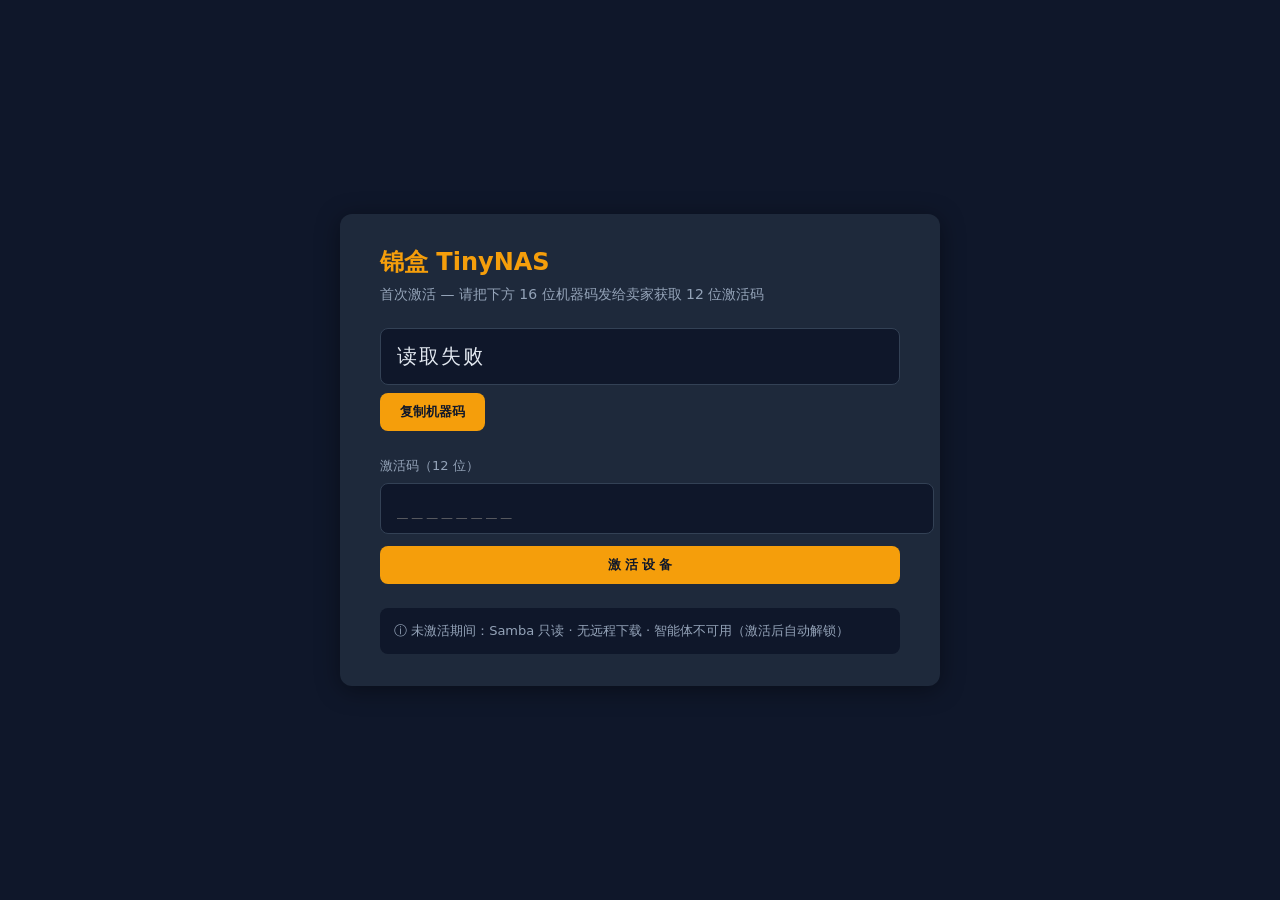
==== common/tinynas-files/www/tinynas-wizard.html @ 687c1741 "feat(common): first-run wizard page (HTML/CSS/JS, no CDN)" ====
<!DOCTYPE html>
<html lang="zh-CN">
<head>
<meta charset="UTF-8">
<meta name="viewport" content="width=device-width, initial-scale=1.0">
<title>锦盒 TinyNAS · 首次激活</title>
<style>
body { background:#0F172A; color:#E2E8F0; font-family:system-ui,-apple-system,"PingFang SC","Microsoft YaHei",sans-serif; display:flex; justify-content:center; align-items:center; min-height:100vh; margin:0; }
.card { background:#1E293B; border-radius:12px; padding:32px 40px; max-width:520px; width:90%; box-shadow:0 4px 24px rgba(0,0,0,0.4); }
h1 { font-size:24px; margin:0 0 8px; color:#F59E0B; }
.sub { color:#94A3B8; font-size:14px; margin-bottom:24px; }
.machine-id { font-family:ui-monospace,monospace; font-size:20px; padding:14px 16px; background:#0F172A; border-radius:8px; letter-spacing:2px; border:1px solid #334155; }
.copy-btn, .activate-btn { background:#F59E0B; color:#0F172A; border:none; padding:10px 20px; border-radius:8px; font-weight:600; cursor:pointer; }
.copy-btn:hover, .activate-btn:hover { background:#D97706; }
.activate-btn:disabled { background:#475569; color:#94A3B8; cursor:not-allowed; }
.activation-code { font-family:ui-monospace,monospace; font-size:18px; padding:14px 16px; background:#0F172A; border:1px solid #334155; border-radius:8px; width:100%; margin-top:8px; letter-spacing:4px; text-transform:uppercase; }
.note { margin-top:24px; padding:14px; background:#0F172A; border-radius:8px; font-size:13px; color:#94A3B8; }
.result { margin-top:16px; padding:12px; border-radius:8px; display:none; }
.result.ok { background:#064e3b; color:#34D399; }
.result.err { background:#7f1d1d; color:#F87171; }
</style>
</head>
<body>
<div class="card">
    <h1>锦盒 TinyNAS</h1>
    <div class="sub">首次激活 — 请把下方 16 位机器码发给卖家获取 12 位激活码</div>

    <div class="machine-id" id="mid">加载中…</div>
    <button class="copy-btn" style="margin-top:8px;" onclick="navigator.clipboard.writeText(document.getElementById('mid').textContent).then(()=>{this.textContent='已复制 ✓';setTimeout(()=>this.textContent='复制机器码',1500)})">复制机器码</button>

    <div style="margin-top:24px;">
        <label style="font-size:13px; color:#94A3B8;">激活码（12 位）</label>
        <input class="activation-code" id="code" maxlength="12" placeholder="________" autocomplete="off">
    </div>
    <button class="activate-btn" id="btn" onclick="doActivate()" style="margin-top:12px; width:100%;">激 活 设 备</button>

    <div class="result" id="result"></div>

    <div class="note">
        ⓘ 未激活期间：Samba 只读 · 无远程下载 · 智能体不可用（激活后自动解锁）
    </div>
</div>

<script>
fetch('/cgi-bin/machine-id').then(r=>r.json()).then(d=>{document.getElementById('mid').textContent=d.machine_id}).catch(e=>{document.getElementById('mid').textContent='读取失败'});

function doActivate(){
    const code=document.getElementById('code').value.trim();
    const btn=document.getElementById('btn');
    const result=document.getElementById('result');
    if(code.length!==12){result.className='result err';result.textContent='激活码必须是 12 位';result.style.display='block';return;}
    btn.disabled=true;btn.textContent='校验中…';
    result.style.display='none';
    fetch('/cgi-bin/activate',{method:'POST',headers:{'Content-Type':'application/x-www-form-urlencoded'},body:'code='+encodeURIComponent(code)})
    .then(r=>r.json()).then(d=>{
        if(d.status==='ok'){
            result.className='result ok';
            result.textContent='✓ 激活成功，3 秒后跳转到仪表盘…';
            result.style.display='block';
            setTimeout(()=>location.href='/',3000);
        } else {
            btn.disabled=false;btn.textContent='激 活 设 备';
            result.className='result err';
            result.textContent='✗ '+d.msg+'（机器码：'+(d.machine_id||'')+'）';
            result.style.display='block';
        }
    }).catch(e=>{btn.disabled=false;btn.textContent='激 活 设 备';result.className='result err';result.textContent='网络错误：'+e;result.style.display='block';});
}
</script>
</body>
</html>
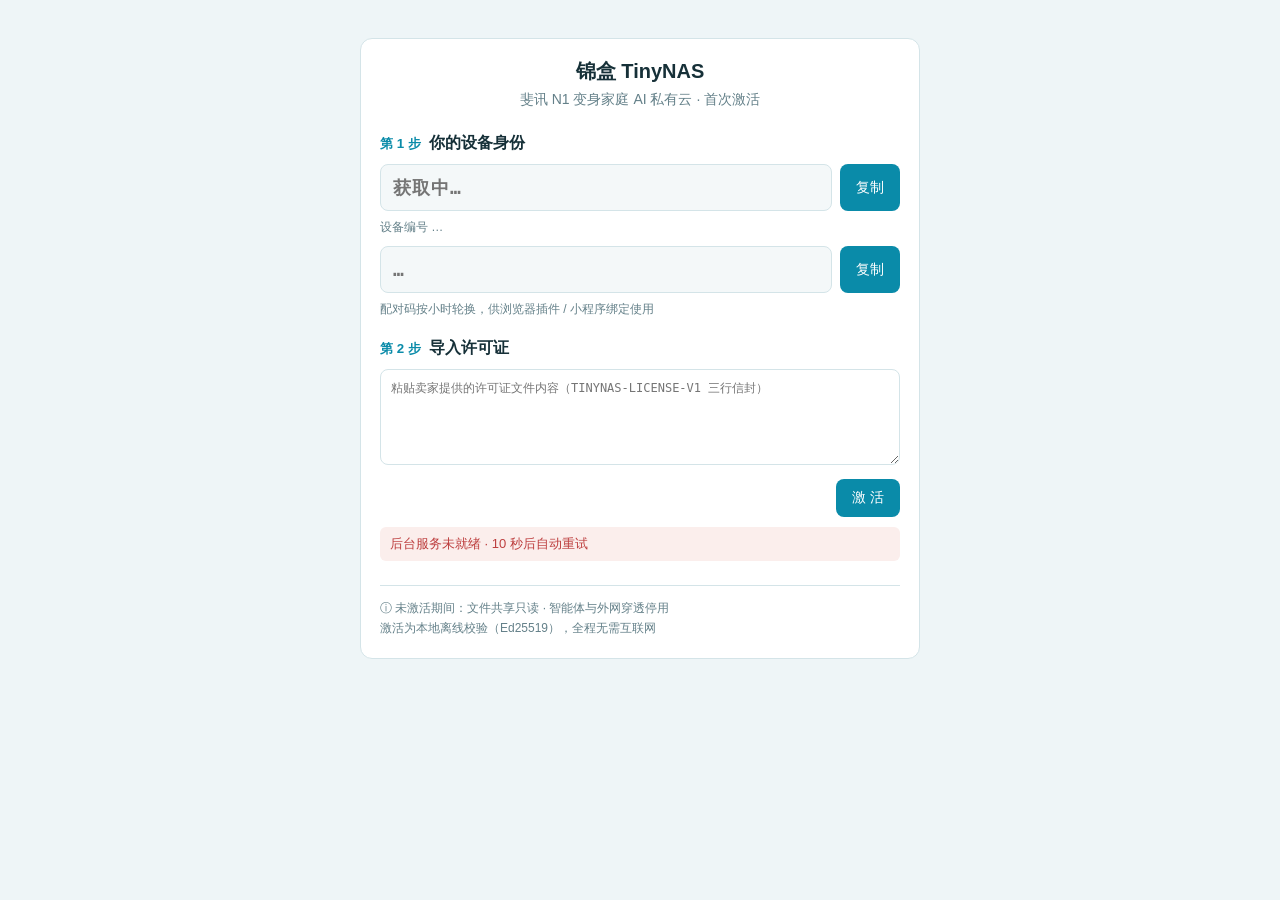
==== commit 1f8dcfa9: "feat(overlay): first-boot wizard (single-file, token-compliant, zero-external, 4.6KB)" ====
--- a/common/tinynas-files/www/tinynas-wizard.html
+++ b/common/tinynas-files/www/tinynas-wizard.html
@@ -1,71 +1,81 @@
 <!DOCTYPE html>
 <html lang="zh-CN">
 <head>
-<meta charset="UTF-8">
-<meta name="viewport" content="width=device-width, initial-scale=1.0">
+<meta charset="utf-8">
+<meta name="viewport" content="width=device-width, initial-scale=1">
 <title>锦盒 TinyNAS · 首次激活</title>
 <style>
-body { background:#0F172A; color:#E2E8F0; font-family:system-ui,-apple-system,"PingFang SC","Microsoft YaHei",sans-serif; display:flex; justify-content:center; align-items:center; min-height:100vh; margin:0; }
-.card { background:#1E293B; border-radius:12px; padding:32px 40px; max-width:520px; width:90%; box-shadow:0 4px 24px rgba(0,0,0,0.4); }
-h1 { font-size:24px; margin:0 0 8px; color:#F59E0B; }
-.sub { color:#94A3B8; font-size:14px; margin-bottom:24px; }
-.machine-id { font-family:ui-monospace,monospace; font-size:20px; padding:14px 16px; background:#0F172A; border-radius:8px; letter-spacing:2px; border:1px solid #334155; }
-.copy-btn, .activate-btn { background:#F59E0B; color:#0F172A; border:none; padding:10px 20px; border-radius:8px; font-weight:600; cursor:pointer; }
-.copy-btn:hover, .activate-btn:hover { background:#D97706; }
-.activate-btn:disabled { background:#475569; color:#94A3B8; cursor:not-allowed; }
-.activation-code { font-family:ui-monospace,monospace; font-size:18px; padding:14px 16px; background:#0F172A; border:1px solid #334155; border-radius:8px; width:100%; margin-top:8px; letter-spacing:4px; text-transform:uppercase; }
-.note { margin-top:24px; padding:14px; background:#0F172A; border-radius:8px; font-size:13px; color:#94A3B8; }
-.result { margin-top:16px; padding:12px; border-radius:8px; display:none; }
-.result.ok { background:#064e3b; color:#34D399; }
-.result.err { background:#7f1d1d; color:#F87171; }
+:root{--brand:#0a8ba9;--amber:#F59E0B;--bg:#eef5f7;--surface:#fff;--line:#d4e4e8;--ink:#163038;--dim:#648089;--ok:#087c59;--danger:#bd3e3e;--side:#113a45;--soft:#e5f7fb}
+*{margin:0;padding:0;box-sizing:border-box}
+body{font-family:-apple-system,BlinkMacSystemFont,"Segoe UI","PingFang SC","Microsoft YaHei",sans-serif;background:var(--bg);color:var(--ink);min-height:100vh;display:flex;justify-content:center;padding:38px 20px}
+.card{background:var(--surface);border:1px solid var(--line);border-radius:12px;padding:19px;max-width:560px;width:100%;height:fit-content}
+.brand{text-align:center;margin-bottom:24px}
+.brand h1{font-size:20px;font-weight:700}
+.brand p{font-size:14px;color:var(--dim);margin-top:6px}
+.step{margin-top:20px}
+.step-title{font-size:16px;font-weight:600;margin-bottom:10px}
+.step-title small{color:var(--brand);font-weight:600;margin-right:8px}
+.codebox{display:flex;gap:8px}
+.codebox input{flex:1;font:600 18px/1 ui-monospace,Menlo,monospace;letter-spacing:1px;padding:12px;border:1px solid var(--line);border-radius:8px;background:#f4f8f9;color:var(--ink);text-transform:uppercase}
+button{background:var(--brand);color:#fff;border:0;border-radius:8px;padding:10px 16px;font-size:14px;cursor:pointer}
+button:hover{filter:brightness(1.08)}
+button:disabled{background:var(--line);cursor:wait}
+.hint{font-size:12px;color:var(--dim);margin-top:8px}
+textarea{width:100%;height:96px;font:12px ui-monospace,Menlo,monospace;padding:10px;border:1px solid var(--line);border-radius:8px;resize:vertical}
+.msg{margin-top:10px;font-size:13px;display:none;padding:8px 10px;border-radius:6px}
+.msg.ok{display:block;background:#e7f6ef;color:var(--ok)}
+.msg.err{display:block;background:#fbeeec;color:var(--danger)}
+.footer{margin-top:24px;font-size:12px;color:var(--dim);border-top:1px solid var(--line);padding-top:12px;line-height:1.7}
 </style>
 </head>
 <body>
 <div class="card">
+  <div class="brand">
     <h1>锦盒 TinyNAS</h1>
-    <div class="sub">首次激活 — 请把下方 16 位机器码发给卖家获取 12 位激活码</div>
+    <p>斐讯 N1 变身家庭 AI 私有云 · 首次激活</p>
+  </div>
 
-    <div class="machine-id" id="mid">加载中…</div>
-    <button class="copy-btn" style="margin-top:8px;" onclick="navigator.clipboard.writeText(document.getElementById('mid').textContent).then(()=>{this.textContent='已复制 ✓';setTimeout(()=>this.textContent='复制机器码',1500)})">复制机器码</button>
+  <div class="step">
+    <div class="step-title"><small>第 1 步</small>你的设备身份</div>
+    <div class="codebox"><input id="mid" readonly placeholder="获取中…"><button onclick="cp('mid',this)">复制</button></div>
+    <div class="hint">设备编号 <span id="dev">…</span></div>
+    <div class="codebox" style="margin-top:10px"><input id="pair" readonly placeholder="…"><button onclick="cp('pair',this)">复制</button></div>
+    <div class="hint">配对码按小时轮换，供浏览器插件 / 小程序绑定使用</div>
+  </div>
 
-    <div style="margin-top:24px;">
-        <label style="font-size:13px; color:#94A3B8;">激活码（12 位）</label>
-        <input class="activation-code" id="code" maxlength="12" placeholder="________" autocomplete="off">
-    </div>
-    <button class="activate-btn" id="btn" onclick="doActivate()" style="margin-top:12px; width:100%;">激 活 设 备</button>
+  <div class="step">
+    <div class="step-title"><small>第 2 步</small>导入许可证</div>
+    <textarea id="lic" placeholder="粘贴卖家提供的许可证文件内容（TINYNAS-LICENSE-V1 三行信封）"></textarea>
+    <div style="margin-top:10px;text-align:right"><button id="act" onclick="activate()">激 活</button></div>
+    <div id="msg" class="msg"></div>
+  </div>
 
-    <div class="result" id="result"></div>
-
-    <div class="note">
-        ⓘ 未激活期间：Samba 只读 · 无远程下载 · 智能体不可用（激活后自动解锁）
-    </div>
+  <div class="footer">
+    ⓘ 未激活期间：文件共享只读 · 智能体与外网穿透停用<br>
+    激活为本地离线校验（Ed25519），全程无需互联网
+  </div>
 </div>
-
 <script>
-fetch('/cgi-bin/machine-id').then(r=>r.json()).then(d=>{document.getElementById('mid').textContent=d.machine_id}).catch(e=>{document.getElementById('mid').textContent='读取失败'});
-
-function doActivate(){
-    const code=document.getElementById('code').value.trim();
-    const btn=document.getElementById('btn');
-    const result=document.getElementById('result');
-    if(code.length!==12){result.className='result err';result.textContent='激活码必须是 12 位';result.style.display='block';return;}
-    btn.disabled=true;btn.textContent='校验中…';
-    result.style.display='none';
-    fetch('/cgi-bin/activate',{method:'POST',headers:{'Content-Type':'application/x-www-form-urlencoded'},body:'code='+encodeURIComponent(code)})
-    .then(r=>r.json()).then(d=>{
-        if(d.status==='ok'){
-            result.className='result ok';
-            result.textContent='✓ 激活成功，3 秒后跳转到仪表盘…';
-            result.style.display='block';
-            setTimeout(()=>location.href='/',3000);
-        } else {
-            btn.disabled=false;btn.textContent='激 活 设 备';
-            result.className='result err';
-            result.textContent='✗ '+d.msg+'（机器码：'+(d.machine_id||'')+'）';
-            result.style.display='block';
-        }
-    }).catch(e=>{btn.disabled=false;btn.textContent='激 活 设 备';result.className='result err';result.textContent='网络错误：'+e;result.style.display='block';});
+function cp(id,btn){var el=document.getElementById(id);el.select();try{document.execCommand('copy');btn.textContent='✓';setTimeout(function(){btn.textContent='复制'},1500)}catch(e){}}
+function show(cls,txt){var m=document.getElementById('msg');m.className='msg '+cls;m.textContent=txt}
+function activate(){
+  var btn=document.getElementById('act');btn.disabled=true;btn.textContent='验证中…';
+  var body=document.getElementById('lic').value.trim();
+  fetch('/cgi-bin/license-import',{method:'POST',headers:{'Content-Type':'text/plain'},body:body})
+    .then(function(r){return r.text()}).then(function(t){
+      var i=t.indexOf('{');var d=JSON.parse(t.slice(i));
+      if(d.status==='ok'){show('ok','激活成功 · 正在进入仪表盘');var n=3;
+        var iv=setInterval(function(){btn.textContent=n+' …';if(--n<0){clearInterval(iv);location.href='/'}},1000)}
+      else{btn.disabled=false;btn.textContent='激 活';show('err',d.msg||'激活失败 · 稍后重试')}
+    }).catch(function(){btn.disabled=false;btn.textContent='激 活';show('err','后台服务未就绪 · 稍后自动重试')});
 }
+fetch('/cgi-bin/machine-id').then(function(r){return r.text()}).then(function(t){
+  var i=t.indexOf('{');var d=JSON.parse(t.slice(i));
+  if(d.display_machine_id){document.getElementById('mid').value=d.display_machine_id;
+    document.getElementById('dev').textContent=d.device_id;
+    document.getElementById('pair').value=d.pairing_code}
+  else{show('err','后台服务未就绪 · 10 秒后自动重试');setTimeout(function(){location.reload()},10000)}
+}).catch(function(){show('err','后台服务未就绪 · 10 秒后自动重试');setTimeout(function(){location.reload()},10000)});
 </script>
 </body>
 </html>
